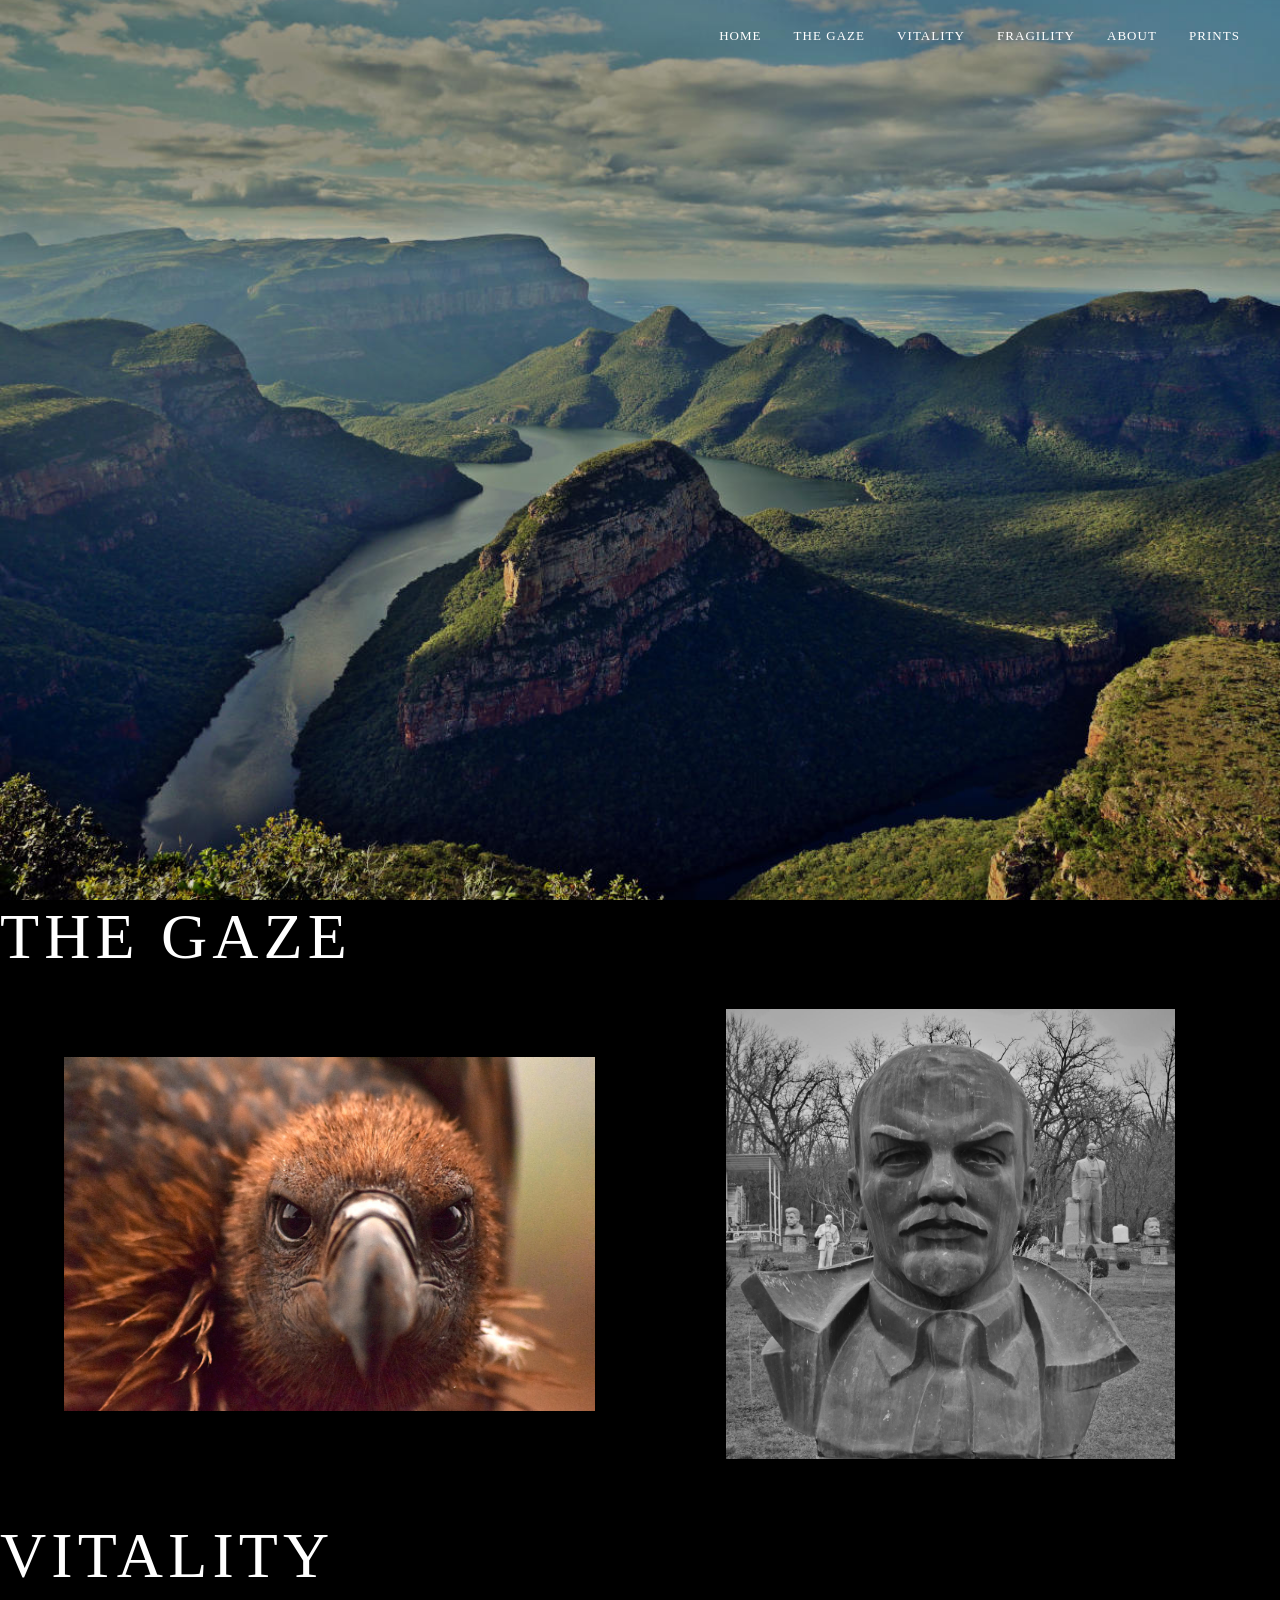
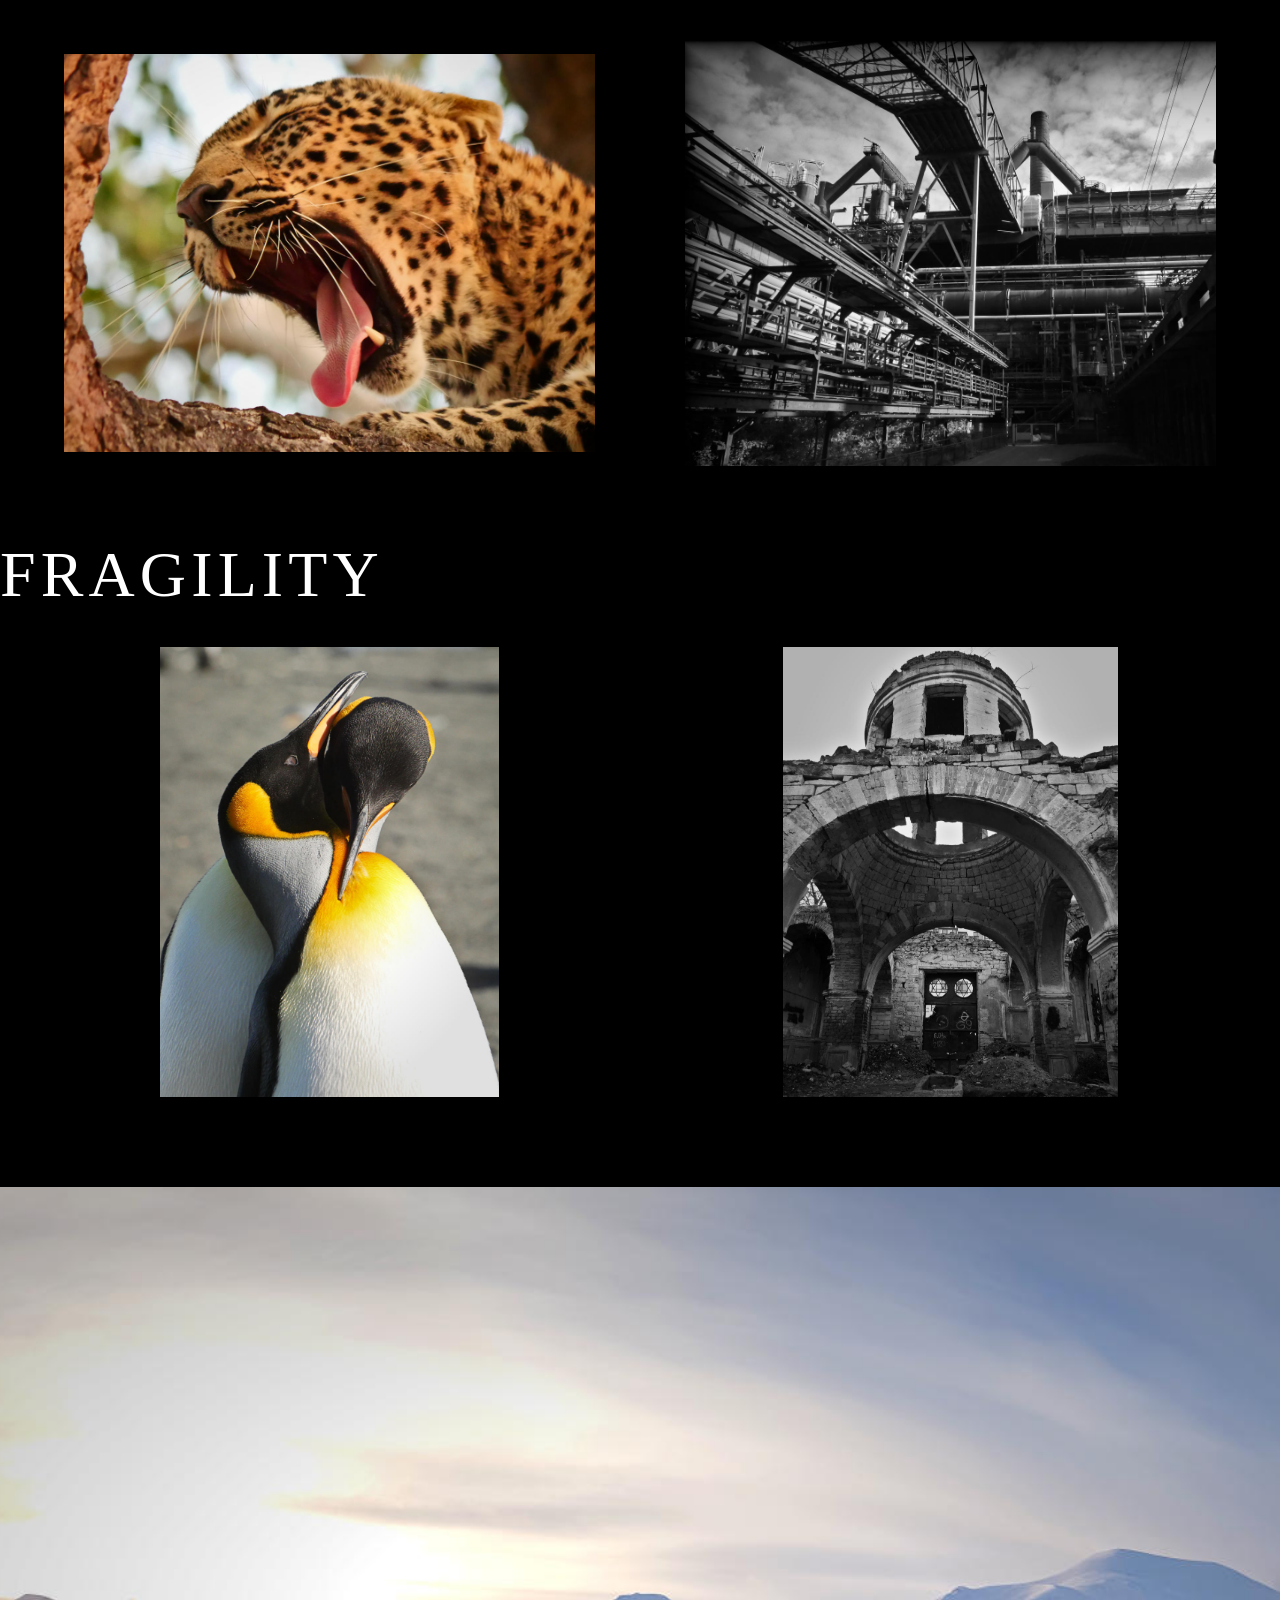
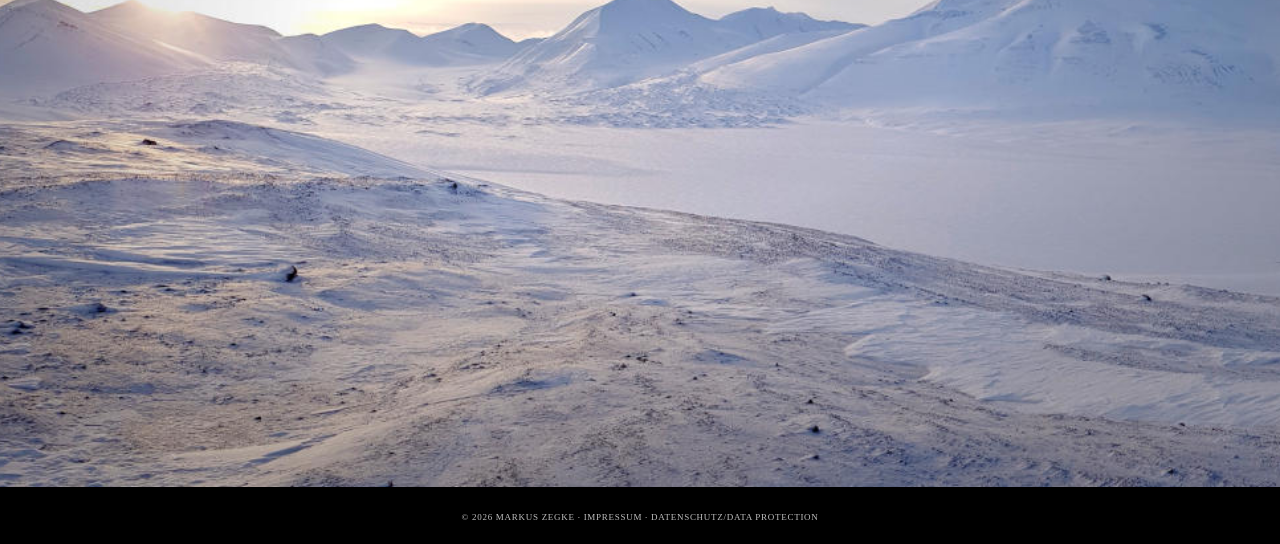
==== index.html @ 567344c1 "Initial commit: website project" ====
<!DOCTYPE html>
<html lang="en">

<head>
    <meta charset="UTF-8">
    <meta name="viewport" content="width=device-width, initial-scale=1.0">

    <title>Authentic Photography</title>

    <link rel="stylesheet" href="css/style.css">

</head>

<body>
    <body class="home-page"></body>
    <header>
        <nav>
            <button class="menu-toggle" aria-label="Open menu">
                <span></span>
                <span></span>
                <span></span>
            </button>
        
            <div class="mobile-menu">
                <a href="index.html">Home</a>
                <a href="gaze.html">The Gaze</a>
                <a href="vitality.html">Vitality</a>
                <a href="fragility.html">Fragility</a>
                <a href="about.html">About</a>
                <a href="prints.html">Prints</a>
            </div>
        </nav>
    </header>


    <main>

        <!-- INTRO -->

        <section>
            <img src="images/intro/P1320345aweb.JPG" alt="Landscape">
        </section>


        <!-- THE GAZE -->

        <section id="gaze">

            <h2>The Gaze</h2>

            <div>
                <a href="gaze.html">
                    <img src="images/gaze/01-DSC_0889aweb.JPG" alt="Monument">
                </a>
            
                <a href="gaze.html">
                    <img src="images/gaze/01-P1388024aweb.JPG" alt="Bird">
                </a>
            </div>

        </section>


        <!-- VITALITY -->

        <section id="vitality">

            <h2>Vitality</h2>

            <div>
                <a href="vitality.html">
                    <img src="images/vitality/01-P1342949cweb.JPG" alt="Industrial structure">
                </a>
            
                <a href="vitality.html">
                    <img src="images/vitality/01-P1376415cweb.JPG" alt="Leopard">
                </a>
            </div>

        </section>


        <!-- FRAGILITY -->

        <section id="fragility">

            <h2>Fragility</h2>

            <div>
                <a href="fragility.html">
                    <img src="images/fragility/01-P1240104cweb.JPG" alt="Penguin">
                </a>
                <a href="fragility.html">
                    <img src="images/fragility/01-P1387700bweb.JPG" alt="Ruin">
                </a>
            </div>

        </section>

        <section class="bottom-panorama">
            <img src="images/intro/20240305_110701bweb.jpg"
                 alt="Landscape">
        </section>

    </main>

    <footer>
        <p>
            © 2026 Markus Zegke ·
            <a href="impressum.html">Impressum</a> ·
            <a href="datenschutz.html">Datenschutz/Data Protection</a>
        </p>
    </footer>

    <script src="js/menu.js"></script>
    
</body>

</html>
---- css/style.css ----
* {
    box-sizing: border-box;
}

html,
body {
    overflow-x: hidden;
}

html {
    scroll-behavior: smooth;
}

body {
    margin: 0;
    background: #000000;
    color: #ffffff;
    font-family: Georgia, "Times New Roman", serif;
}

/* HEADER */

header {
    position: fixed;
    top: 0;
    left: 0;
    width: 100%;

    padding: 28px 40px;

    display: flex;
    justify-content: flex-end;
    align-items: center;

    z-index: 1000;
}

header h1 {
    margin: 0;

    font-size: 16px;
    font-weight: 400;

    letter-spacing: 0.08em;
}

nav {
    display: flex;
    gap: 32px;
}

nav a {
    color: #ffffff;
    text-decoration: none;

    font-size: 13px;
    text-transform: uppercase;
    letter-spacing: 0.08em;
}

.menu-toggle {
    display: none;
}

.mobile-menu {
    display: flex;
    gap: 32px;
}

.bottom-panorama {
    width: 100%;
    height: 100vh;
    overflow: hidden;
    padding: 0;
}

.bottom-panorama img {
    width: 100%;
    height: 100%;
    object-fit: cover;
    display: block;
}

body.home-page .bottom-panorama {
    margin-top: 90px;
}

/* INTRO */

main > section:first-child {
    width: 100%;
    height: 100vh;
}

main.legal > section:first-child {
    height: auto;
}

main > section:first-child img {
    width: 100%;
    height: 100%;
    object-fit: cover;
    display: block;
}


/* CHAPTERS */

main > section:not(:first-child) {
    padding: 0;
}

h2 {
    margin: 0 0 35px 0;

    font-size: 64px;
    font-weight: 400;

    letter-spacing: 0.08em;
    text-transform: uppercase;
}

/* IMAGE PAIRS */

section > div {
    width: 90%;
    margin-left: auto;
    margin-right: auto;

    display: grid;
    grid-template-columns: 1fr 1fr;
    gap: 90px;
    margin-bottom: 60px;
}

.about-content > div {
    width: auto;
    margin-left: 0;
    margin-right: 0;
    display: block;
    margin-bottom: 0;
}

#fragility > div {
    margin-bottom: 0;
}

section > div img {
    width: 100%;
    height: 450px;
    object-fit: contain;
    display: block;
}

/* MOBILE */

@media (max-width: 700px) {

    header {
        padding: 20px;
    }

    .mobile-menu {
        display: flex;
        flex-direction: column;
        gap: 20px;
        position: absolute;
        top: 60px;
        right: 20px;
        text-align: right;

        opacity: 0;
        pointer-events: none;
        transition: opacity 0.3s ease, transform 0.3s ease;
    }

    .mobile-menu.open {
        opacity: 1;
        pointer-events: auto;
    }

    .menu-toggle {
        display: flex;
        position: relative;
        width: 22px;
        height: 14px;
        flex-direction: column;
        gap: 4px;
        background: none;
        border: none;
        padding: 0;
        cursor: pointer;
    }

    .menu-toggle span {
        position: absolute;
        left: 0;
        top: 50%;
        width: 22px;
        height: 1px;
        background: #ffffff;
        transition: transform 0.3s ease, opacity 0.3s ease;
    }

    .menu-toggle.open {
        transform: scale(0.9);
    }

    .menu-toggle span:nth-child(1) {
        transform: translateY(-4px);
    }

    .menu-toggle span:nth-child(2) {
        transform: translateY(0);
    }

    .menu-toggle span:nth-child(3) {
        transform: translateY(4px);
    }

    .menu-toggle.open span:nth-child(1) {
        transform: translateY(0) rotate(45deg);
    }

    .menu-toggle.open span:nth-child(2) {
        opacity: 0;
    }

    .menu-toggle.open span:nth-child(3) {
        transform: translateY(0) rotate(-45deg);
    }

    h2 {
        font-size: 30px;
        margin: 0 0 5px 0;
    }

    section > div {
        grid-template-columns: 1fr;
        gap: 20px;
        margin-bottom: 20px;
    }

    section > div img {
        height: auto;
    }

    #gaze {
        padding-top: 10px;
    }

}

/* CHAPTER PAGES */

.chapter {
    padding: 0;
}

.chapter-intro {
    padding: 35px 5vw 0;
}

.chapter-intro h1 {
    margin: 0;
    font-size: 68px;
    font-weight: 400;
    letter-spacing: 0.08em;
}

.chapter-pair {
    width: 90%;
    margin: 0 auto 90px auto;

    display: grid;
    grid-template-columns: 1fr 1fr;
    gap: 30px;
}

.chapter-intro + .chapter-pair {
    margin-top: -450px;
}

.chapter-pair img {
    width: 100%;
    height: 450px;
    object-fit: contain;
    background: #000000;
    display: block;
}

/* Chapter layout: compact two-column range */
@media (min-width: 701px) and (max-width: 1350px) {
    main.chapter > section.chapter-intro {
        height: auto;
    }

    main.chapter > section.chapter-intro + .chapter-pair {
        margin-top: 10px;
    }

    main.chapter .chapter-pair {
        grid-template-columns: 1fr 1fr;
        gap: 20px;
        margin-bottom: clamp(20px, 3vw, 50px);
    }

    main.chapter .chapter-pair img {
        height: clamp(240px, 33.33vw, 450px);
        object-fit: contain;
    }
}

/* MOBILE CHAPTER PAGES */

@media (max-width: 700px) {

    main.chapter > section.chapter-intro {
        height: auto;
        min-height: 40px;
        padding: 10px 20px 0;
        position: relative;
    }

    .chapter-intro h1 {
        margin: 0;
        font-size: 40px;
        line-height: 1;
    }

    main.chapter > section.chapter-intro + .chapter-pair {
        margin-top: 10px;
    }

    .chapter-pair {
        position: relative;

        grid-template-columns: 1fr;
        gap: 20px;
        padding: 0 20px;
        margin-bottom: clamp(8px, 3vw, 24px);
    }

    .chapter-pair img {
        height: auto;
    }

}

.lightbox {
    position: fixed;
    inset: 0;

    background: rgba(0, 0, 0, 0.96);

    display: none;
    align-items: center;
    justify-content: center;

    z-index: 2000;
}

.lightbox.active {
    display: flex;
}

.lightbox img {
    max-width: 90vw;
    max-height: 90vh;

    width: auto;
    height: auto;

    object-fit: contain;
}

.lightbox-content {
    position: relative;
    display: flex;
    flex-direction: column;
    align-items: left;
}

#lightbox-text {
    margin-top: 1px;
    font-size: 14px;
    line-height: 1.5;
    letter-spacing: 0.02em;
}

.caption-main {
    color: #ffffff;
}

.caption-extra {
    margin-top: 1px;
    font-size: 13px;
    color: rgba(255, 255, 255, 0.95);
}

/* LIGHTBOX BUTTONS */

.lightbox button {
    position: fixed;
    z-index: 10;

    background: none;
    border: none;

    color: #ffffff;

    cursor: pointer;

    font-family: Georgia, "Times New Roman", serif;
}

.lightbox-close {
    top: 25px;
    right: 35px;

    font-size: 36px;
}

.lightbox-prev,
.lightbox-next {
    top: 50%;
    transform: translateY(-50%);

    font-size: 42px;
}

.lightbox-prev {
    left: 30px;
}

.lightbox-next {
    right: 30px;
}

/* MOBILE */

@media (max-width: 700px) {

    .lightbox img {
        max-width: 94vw;
        max-height: 85vh;
    }

    .lightbox-close {
        top: 15px;
        right: 20px;
    }

    .lightbox-prev {
        left: 12px;
    }

    .lightbox-next {
        right: 12px;
    }

}

/* ABOUT */

.about {
    padding: 0px 8vw 25px;
}

.about-intro {
    margin-bottom: -500px;
    margin-left: -5vw;
}

.about-intro h1 {
    margin: 0;
    font-size: 68px;
    font-weight: 400;
    letter-spacing: 0.08em;
}

.about-content {
    width: calc(100% + 10vw);
    margin-left: -5vw;

    display: grid;
    grid-template-columns: 19% 1fr;
    gap: 1vw;
    align-items: start;
}

.about-portrait {
    grid-column: 1;
}

.about-text {
    grid-column: 2;
    width: 100%;
    margin-left: 0;
    margin-top: -10px;
    display: block;
}

.about-portrait img {
    width: 100%;
    height: auto;
    display: block;
}

.about-text p {
    margin: 0 0 18px 0;
    font-size: 18px;
    line-height: 1.6;
}

.about-contact {
    width: 65%;
    margin-left: 16%;
    margin-top: 5px;
}

.about-contact h2 {
    margin-bottom: 20px;
    font-size: 40px;
    font-weight: 400;
    letter-spacing: 0.08em;
}

.about-contact p {
    margin: 0;
    font-size: 18px;
    line-height: 1.6;
}

.about-contact a {
    color: #ffffff;
    text-decoration: none;
}

.about-contact a:hover {
    text-decoration: underline;
}

/* ABOUT MOBILE */

@media (max-width: 700px) {

    .about {
        padding: 20px 20px 60px;
    }

    .about-intro {
        margin-bottom: 40px;
        margin-left: 0;
    }

    .about-intro h1 {
        font-size: 40px;
    }

    .about-content {
        width: 100%;
        margin-left: 0;

        display: flex;
        flex-direction: column;
        gap: 20px;
    }

    .about-portrait {
        margin-top: -300px;
    }

    .about-text {
        margin-top: 0;
    }

    .about-text p {
        font-size: 18px;
        line-height: 1.6;
        margin-bottom: 30px;
    }

    .about-contact {
        width: 100%;
        margin-left: 0;
        margin-top: 80px;
    }

    .about-contact h2 {
        font-size: 30px;
        margin-bottom: 35px;
    }

}

/* FOOTER */

footer {
    width: 100%;
    padding: 24px 5vw 20px;
    text-align: center;
}

footer p {
    margin: 0;
    font-size: 9px;
    line-height: 1.4;
    letter-spacing: 0.08em;
    text-transform: uppercase;
    opacity: 0.75;
}

footer a {
    color: inherit;
    text-decoration: none;
}

footer a:hover {
    text-decoration: underline;
    opacity: 0.8;
}

/* Legal pages */

.legal {
    padding: 30px 8vw 60px;
}

.legal-content {
    width: 70%;
    max-width: 100%;
    min-width: 0;
    margin: 0 auto;
}

.legal-content h1 {
    margin: 0 0 30px 0;
    font-size: 42px;
    font-weight: 400;
    letter-spacing: 0.08em;
}

.legal-content h2 {
    margin: 20px 0 15px 0;
    font-size: 16px;
    font-weight: 400;
    letter-spacing: 0.03em;
}

.legal-content p,
.legal-content li {
    font-size: 11px;
    line-height: 1.5;
}

.legal-content p {
    margin: 0 0 10px 0;
}

.legal-content ul {
    margin: 0 0 20px 20px;
    padding: 0;
}

.legal-content a {
    color: #ffffff;
    text-decoration: none;
}

.legal-content a:hover {
    text-decoration: underline;
}

.legal-content > div {
    width: 100%;
    margin: 0;
    display: block;
}

.legal-language-divider {
    margin-top: 80px;
    padding-top: 40px;
    border-top: 3px solid rgba(255, 255, 255, 0.25);
}

.legal-language-divider h1 {
    margin-bottom: 50px;
}

.impressum-page .legal,
.datenschutz-page .legal {
    padding-bottom: 0px;
}

/* Prevent horizontal overflow on legal pages */

main.legal {
    width: 100%;
    max-width: 100%;
    overflow-x: hidden;
}

/* =========================
   PRINTS
   ========================= */

   .prints {
    padding: 30px 5vw 80px;
}

/* =========================
   INTRO
   ========================= */

.prints-intro {
    width: 70%;
    margin: 0 auto 25px auto;
}

.prints-intro h1 {
    margin: 0 0 25px 0;
    font-size: 52px;
    font-weight: 400;
    letter-spacing: 0.08em;
}

.prints-intro p {
    max-width: 1200px;
    margin: 0;
    font-size: 18px;
    line-height: 1.6;
}

/* =========================
   PRINT GRID
   ========================= */

.prints-grid {
    width: 90%;
    margin: 0 auto;
    display: grid;
    grid-template-columns: repeat(3, minmax(0, 1fr));
    gap: 55px 30px;
    align-items: start;
}

/* =========================
   INDIVIDUAL PRINT
   ========================= */

.print-item {
    min-width: 0;
}

.print-content {
    width: 100%;
    min-width: 0;
}

/* =========================
   FRAME + IMAGE
   ========================= */

   .print-frame {
    display: inline-block;
    width: fit-content;
    max-width: 100%;
    padding: 12px;
    background: #1c1c1c;
    box-shadow:
        0 0 0 1px rgba(255, 255, 255, 0.08),
        0 8px 24px rgba(0, 0, 0, 0.35);
}

.print-frame img {
    display: block;
    width: auto;
    height: 260px;
    max-width: 100%;
    object-fit: contain;
    background: #000000;
}

/* =========================
   PRINT INFORMATION
   ========================= */

.print-info {
    width: calc(100% - 28px);
    margin-left: 14px;
    margin-right: 14px;
}

.print-info h2 {
    margin: 20px 0 8px 0;
    font-size: 22px;
    font-weight: 400;
    letter-spacing: 0.04em;
}

.print-location {
    margin: 0 0 8px 0;
    font-size: 14px;
    line-height: 1.5;
    opacity: 0.7;
}

.print-details {
    margin: 0;
    font-size: 12px;
    line-height: 1.5;
    letter-spacing: 0.03em;
    opacity: 0.55;
}

/* =========================
   ENQUIRY
   ========================= */

.prints-enquiry {
    width: auto;
    margin: 120px 70px -40px 70px;
}

.prints + footer {
    padding-top: 0px;
}

.prints-enquiry h2 {
    margin: -5vw 0 15px 0;
    font-size: 30px;
    font-weight: 400;
    letter-spacing: 0.06em;
}

.prints-enquiry p {
    max-width: 1400px;
    margin: 0 0 20px 0;
    font-size: 17px;
    line-height: 1.6;
}

.prints-enquiry a {
    color: #ffffff;
    text-decoration: none;
    font-size: 13px;
    letter-spacing: 0.08em;
}

.prints-enquiry a:hover {
    text-decoration: underline;
}

/* =========================
   OVERRIDE GLOBAL RULE
   ========================= */


/* =========================
   OVERRIDE GLOBAL RULE
   ========================= */

main.prints > section:first-child {
    height: auto;
}


/* =========================
   TABLET
   ========================= */

@media (max-width: 900px) {

    .prints {
        padding: 100px 20px 60px;
    }

    .prints-intro {
        width: 100%;
        margin-bottom: 60px;
    }

    .prints-intro h1 {
        font-size: 40px;
    }

    .prints-intro p {
        font-size: 16px;
    }

    .prints-grid {
        width: 100%;
        grid-template-columns: repeat(2, minmax(0, 1fr));
        gap: 50px 20px;
    }

    .print-frame img {
        height: 220px;
    }

    .print-info {
        width: calc(100% - 20px);
        margin-left: 10px;
        margin-right: 10px;
    }

    .print-info h2 {
        font-size: 19px;
    }

    .print-location {
        font-size: 13px;
    }

    .print-details {
        font-size: 11px;
    }

    .prints-enquiry h2 {
        font-size: 26px;
    }

    .prints-enquiry p {
        max-width: 100%;
        margin: 0 0 20px 0;
        font-size: 16px;
    }
}

/* =========================
   MOBILE
   ========================= */

   @media (max-width: 600px) {

    .prints-grid {
        grid-template-columns: 1fr;
        gap: 60px;
    }

    .print-frame {
        width: 100%;
    }

    .print-frame img {
        width: 100%;
        height: auto;
        max-width: none;
    }

    .print-info {
        width: 100%;
        margin-left: 0;
        margin-right: 0;
    }

    .prints-enquiry {
        width: 100%;
        margin: 80px 0 0 0;
        padding: 0;
    }

    .prints-enquiry h2 {
        font-size: 23px;
    }

    .prints-enquiry p {
        font-size: 16px;
    }
}
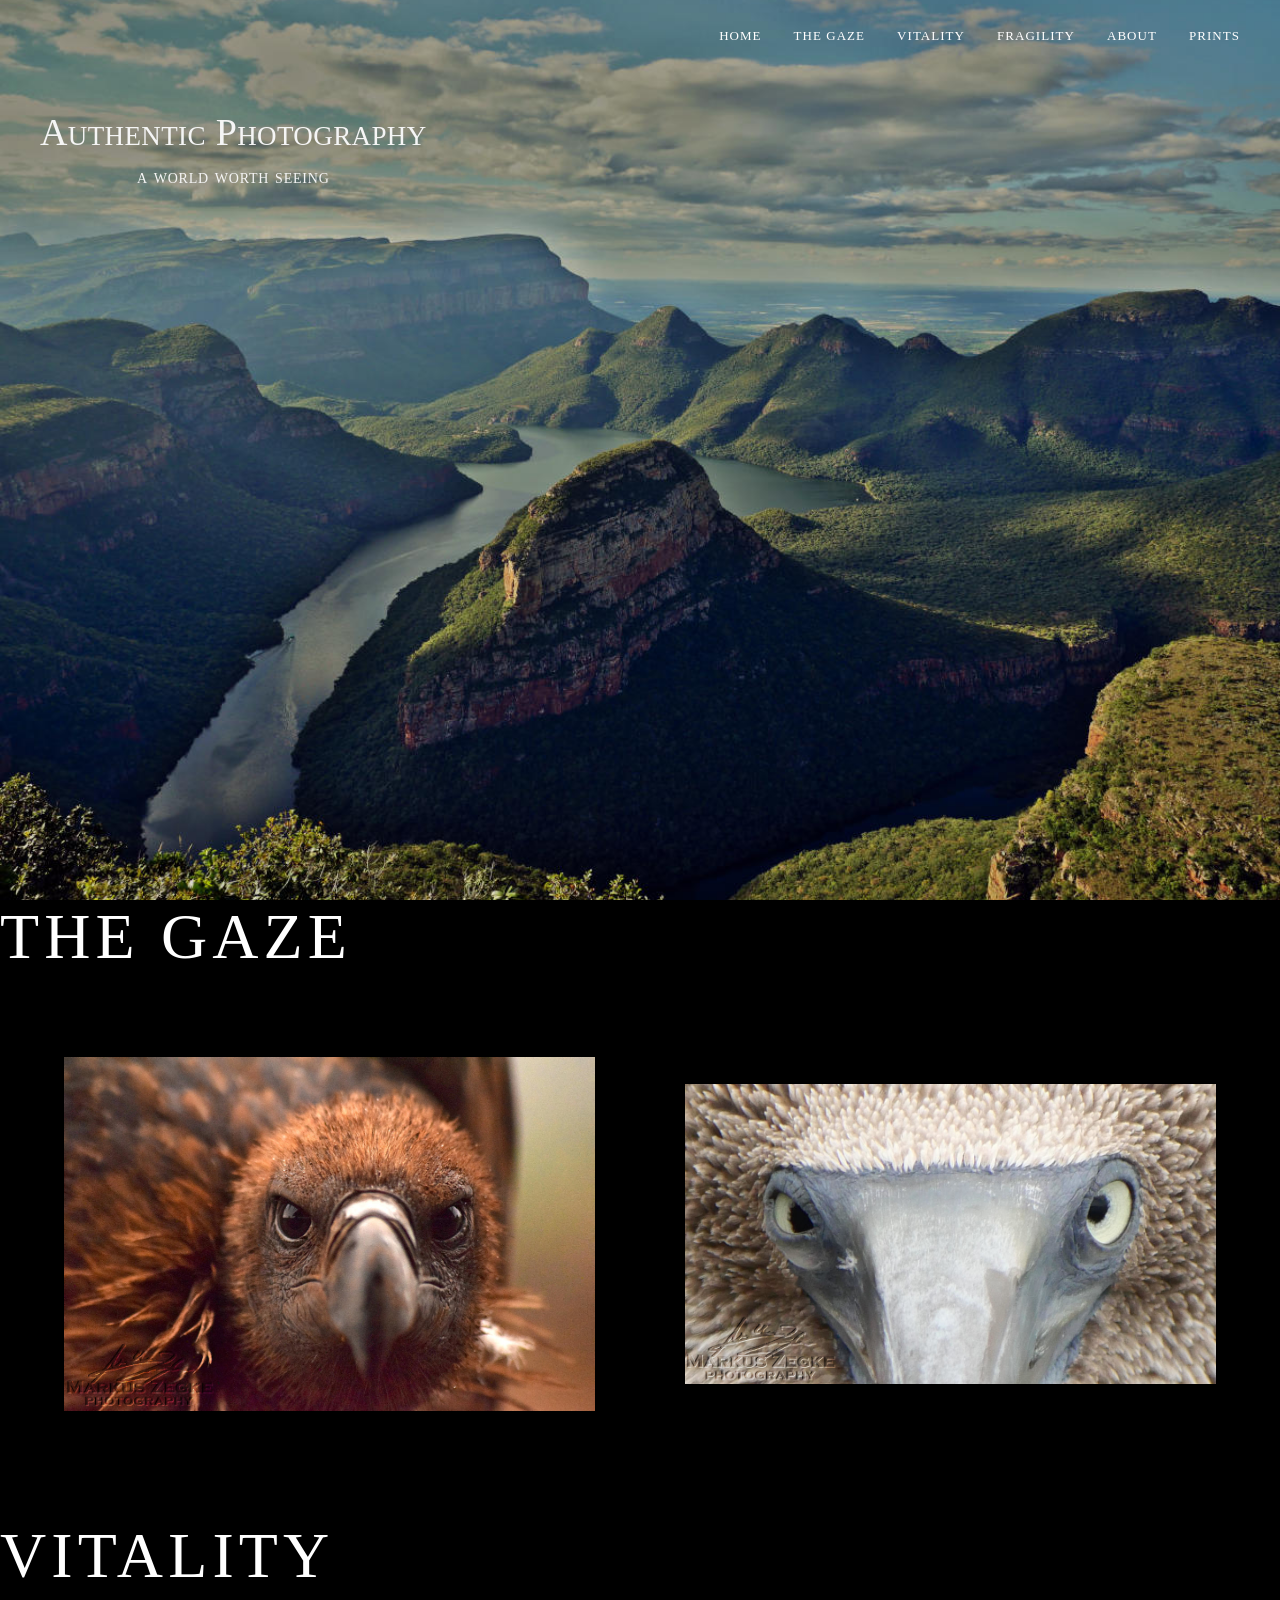
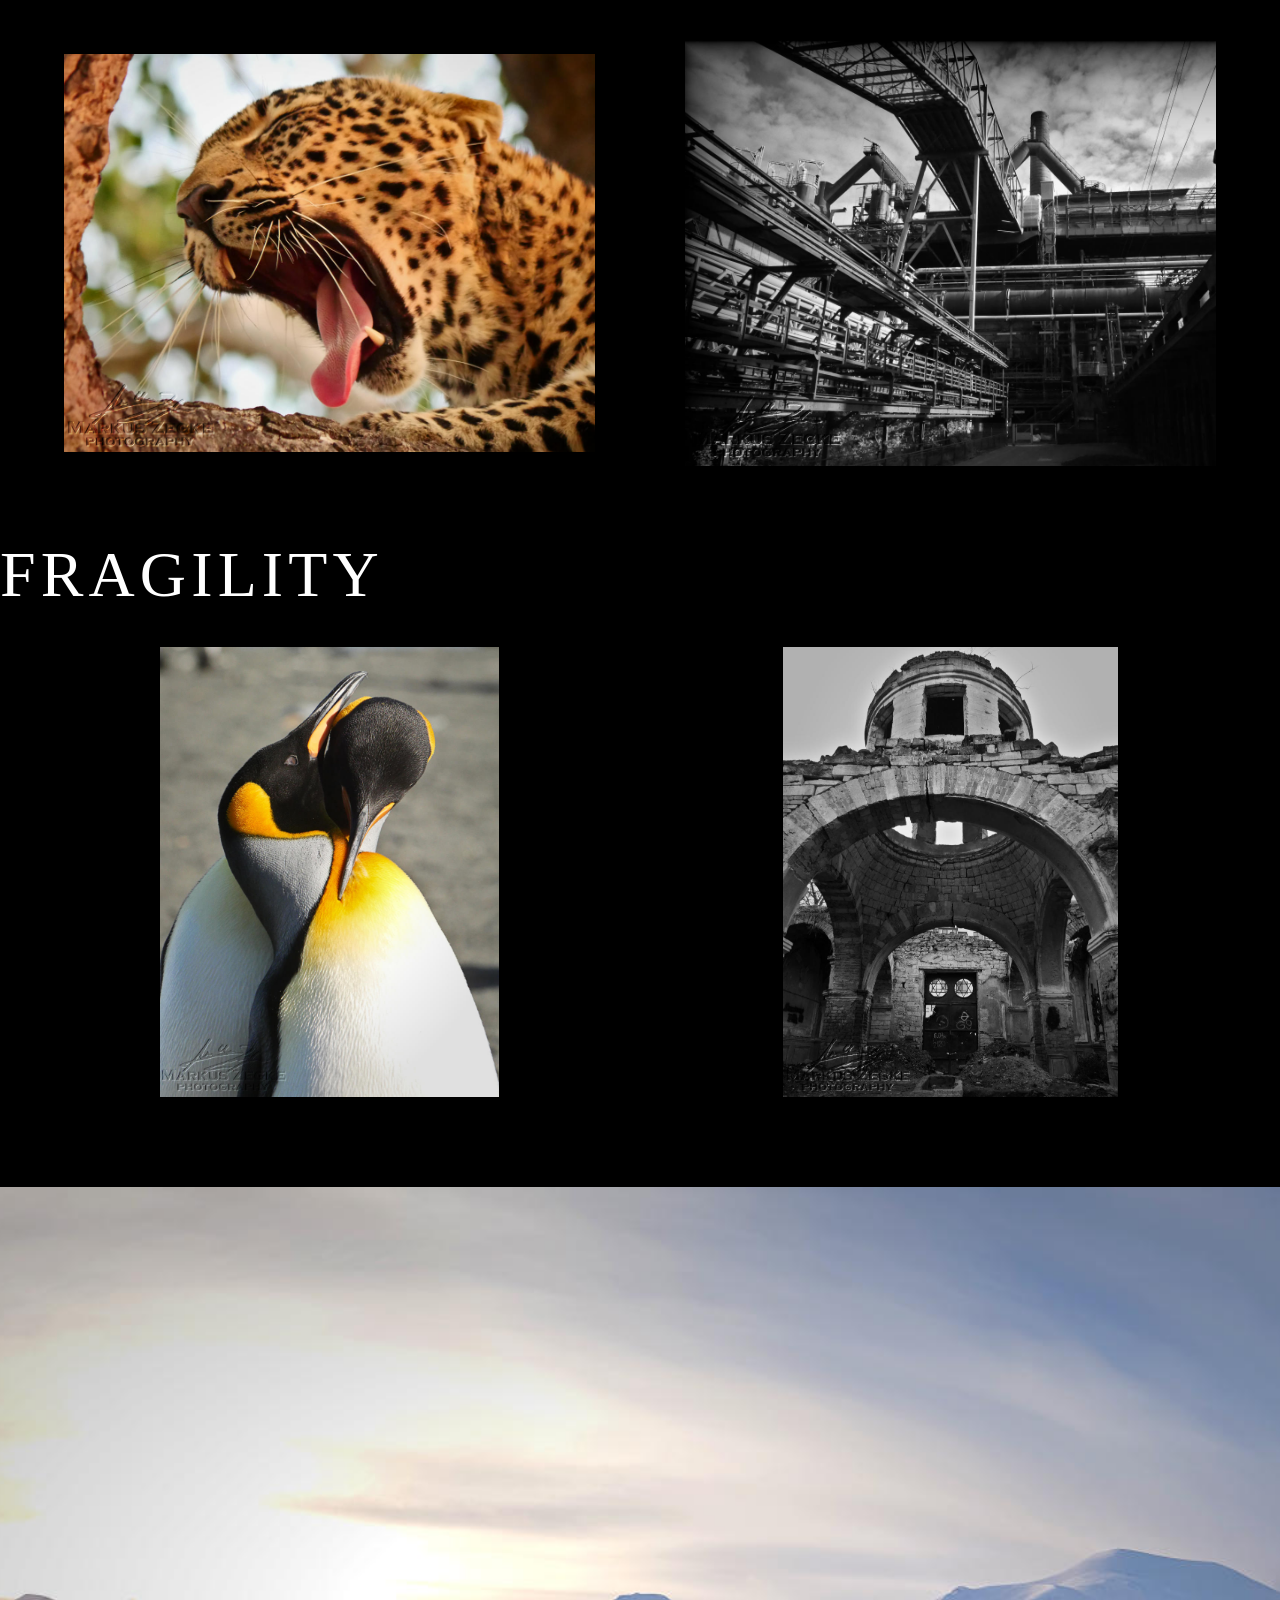
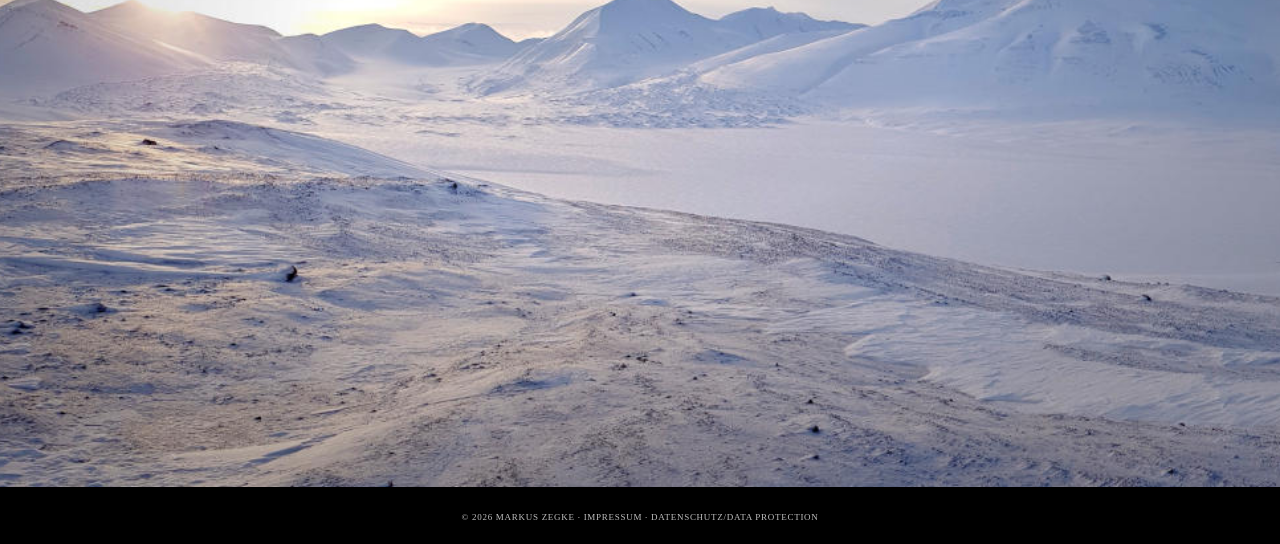
==== commit 72025b25: "removed Lenin, added title, added watermarks" ====
--- a/index.html
+++ b/index.html
@@ -9,6 +9,9 @@
 
     <link rel="stylesheet" href="css/style.css">
 
+
+    <script data-goatcounter="https://markus-zegke.goatcounter.com/count"
+    async src="//gc.zgo.at/count.js"></script>
 </head>
 
 <body>
@@ -34,11 +37,16 @@
 
 
     <main>
-
+      
         <!-- INTRO -->
 
-        <section>
+        <section class="homepage-hero">
             <img src="images/intro/P1320345aweb.JPG" alt="Landscape">
+
+            <div class="homepage-title">
+                <h1>Authentic Photography</h1>
+                <p>a world worth seeing</p>
+            </div>
         </section>
 
 
@@ -50,11 +58,11 @@
 
             <div>
                 <a href="gaze.html">
-                    <img src="images/gaze/01-DSC_0889aweb.JPG" alt="Monument">
+                    <img src="images/gaze/01-DSC_0889aweb.JPG" alt="Vulture">
                 </a>
             
                 <a href="gaze.html">
-                    <img src="images/gaze/01-P1388024aweb.JPG" alt="Bird">
+                    <img src="images/gaze/02-P1023856dweb.JPG" alt="Booby">
                 </a>
             </div>
 
@@ -69,11 +77,11 @@
 
             <div>
                 <a href="vitality.html">
-                    <img src="images/vitality/01-P1342949cweb.JPG" alt="Industrial structure">
+                    <img src="images/vitality/01-P1342949cweb.JPG" alt="Leopard">
                 </a>
             
                 <a href="vitality.html">
-                    <img src="images/vitality/01-P1376415cweb.JPG" alt="Leopard">
+                    <img src="images/vitality/01-P1376415cweb.JPG" alt="Völklinger Hütte">
                 </a>
             </div>
 
--- a/css/style.css
+++ b/css/style.css
@@ -103,6 +103,65 @@
     display: block;
 }
 
+
+/* HOMEPAGE TITLE */
+
+.homepage-hero {
+    position: relative;
+}
+
+.homepage-title {
+    position: absolute;
+    top: 110px;
+    left: 40px;
+    z-index: 2;
+    color: #f5f5f5;
+    display: block;
+    width: auto;
+    margin: 0;
+}
+
+.homepage-title h1 {
+    margin: 0;
+    font-size: 38px;
+    font-weight: 400;
+    letter-spacing: 0.01em;
+    text-transform: none;
+    font-variant: small-caps;
+}
+
+.homepage-title p {
+    margin: 8px 0 0;
+    font-size: 20px;
+    font-weight: 400;
+    letter-spacing: 0.04em;
+    line-height: 1.4;
+    text-transform: none;
+    text-align: center;
+    font-variant: small-caps;
+}
+
+/* HOMEPAGE TITLE: MOBILE */
+
+@media (max-width: 500px) {
+
+    .homepage-title {
+        left: 0;
+        right: 0;
+        width: 100%;
+        text-align: center;
+    }
+
+    .homepage-title h1 {
+        max-width: 100%;
+        line-height: 1.2;
+    }
+
+    .homepage-title p {
+        text-align: center;
+    }
+
+}
 
 /* CHAPTERS */
 
@@ -152,12 +211,92 @@
     display: block;
 }
 
+/* HAMBURGER MENU: MOBILE AND TABLET */
+@media (min-width: 701px) and (max-width: 849px) {
+    .menu-toggle {
+        display: flex;
+    }
+
+    .menu-toggle {
+        position: relative;
+        width: 22px;
+        height: 14px;
+        flex-direction: column;
+        gap: 4px;
+        background: none;
+        border: none;
+        padding: 0;
+        cursor: pointer;
+    }
+
+    .menu-toggle span {
+        position: absolute;
+        left: 0;
+        top: 50%;
+        width: 22px;
+        height: 1px;
+        background: #ffffff;
+        transition: transform 0.3s ease, opacity 0.3s ease;
+    }
+
+    .menu-toggle span:nth-child(1) {
+        transform: translateY(-4px);
+    }
+
+    .menu-toggle span:nth-child(2) {
+        transform: translateY(0);
+    }
+
+    .menu-toggle span:nth-child(3) {
+        transform: translateY(4px);
+    }
+
+    .menu-toggle.open {
+        transform: scale(0.9);
+    }
+
+    .menu-toggle.open span:nth-child(1) {
+        transform: translateY(0) rotate(45deg);
+    }
+
+    .menu-toggle.open span:nth-child(2) {
+        opacity: 0;
+    }
+
+    .menu-toggle.open span:nth-child(3) {
+        transform: translateY(0) rotate(-45deg);
+    }
+
+
+    nav {
+        gap: 0;
+    }
+
+    .mobile-menu {
+        display: flex;
+        flex-direction: column;
+        gap: 20px;
+        position: absolute;
+        top: 60px;
+        right: 20px;
+        text-align: right;
+        opacity: 0;
+        pointer-events: none;
+        transition: opacity 0.3s ease, transform 0.3s ease;
+    }
+
+    .mobile-menu.open {
+        opacity: 1;
+        pointer-events: auto;
+    }
+}
+
 /* MOBILE */
 
 @media (max-width: 700px) {
 
     header {
-        padding: 20px;
+        padding: 28px 20px;
     }
 
     .mobile-menu {
@@ -290,7 +429,7 @@
 }
 
 /* Chapter layout: compact two-column range */
-@media (min-width: 701px) and (max-width: 1350px) {
+@media (min-width: 701px) and (max-width: 900px) {
     main.chapter > section.chapter-intro {
         height: auto;
     }
@@ -308,6 +447,40 @@
     main.chapter .chapter-pair img {
         height: clamp(240px, 33.33vw, 450px);
         object-fit: contain;
+    }
+}
+
+
+/* CHAPTER TITLES: MOBILE AND TABLET */
+@media (max-width: 1400px) {
+    .chapter-intro h1 {
+        font-size: 40px;
+        line-height: 1;
+    }
+
+    main.chapter > section.chapter-intro {
+        padding: 10px 20px 0;
+    }
+}
+
+/* CHAPTER PAGES: DESKTOP */
+
+/* Title size above 900px */
+@media (min-width: 901px) {
+    .chapter-intro h1 {
+        font-size: 52px;
+        line-height: normal;
+    }
+}
+
+/* Image positioning: medium desktop */
+@media (min-width: 901px) and (max-width: 1350px) {
+    main.chapter > section.chapter-intro {
+        height: auto;
+    }
+
+    main.chapter > section.chapter-intro + .chapter-pair {
+        margin-top: 0;
     }
 }
 
@@ -468,15 +641,36 @@
 }
 
 .about-intro {
-    margin-bottom: -500px;
-    margin-left: -5vw;
+    padding-top: 30px;
+    margin-bottom: -460px;
+    margin-left: -4vw;
 }
 
 .about-intro h1 {
     margin: 0;
-    font-size: 68px;
+    font-size: 52px;
     font-weight: 400;
     letter-spacing: 0.08em;
+}
+
+/* ABOUT: TABLET AND COMPACT DESKTOP */
+@media (min-width: 701px) and (max-width: 900px) {
+    .about-intro {
+        padding-top: 10px;
+        margin-bottom: -400px;
+    }
+
+    .about-intro h1 {
+        font-size: 40px;
+        line-height: 1;
+    }
+}
+
+/* ABOUT: LARGE DESKTOP */
+@media (min-width: 901px) and (max-width: 1350px) {
+    .about-intro {
+        margin-bottom: -360px;
+    }
 }
 
 .about-content {
@@ -550,25 +744,28 @@
     }
 
     .about-intro {
+        padding: 10px 20px 0;
+        margin-top: -20px;
         margin-bottom: 40px;
-        margin-left: 0;
+        margin-left: -20px;
     }
 
     .about-intro h1 {
         font-size: 40px;
+        line-height: 1;
     }
 
     .about-content {
         width: 100%;
         margin-left: 0;
-
+        margin-top: -35px;
         display: flex;
         flex-direction: column;
         gap: 20px;
     }
 
     .about-portrait {
-        margin-top: -300px;
+        margin-top: -400px;
     }
 
     .about-text {
@@ -584,7 +781,7 @@
     .about-contact {
         width: 100%;
         margin-left: 0;
-        margin-top: 80px;
+        margin-top: 10px;
     }
 
     .about-contact h2 {
@@ -592,6 +789,13 @@
         margin-bottom: 35px;
     }
 
+}
+
+/* ABOUT: 500–700px */
+@media (min-width:500px) and (max-width:700px) {
+    .about-portrait {
+        align-self: stretch;
+    }
 }
 
 /* FOOTER */
@@ -873,12 +1077,12 @@
 @media (max-width: 900px) {
 
     .prints {
-        padding: 100px 20px 60px;
+        padding: 10px 25px 60px;
     }
 
     .prints-intro {
         width: 100%;
-        margin-bottom: 60px;
+        margin-bottom: 30px;
     }
 
     .prints-intro h1 {
